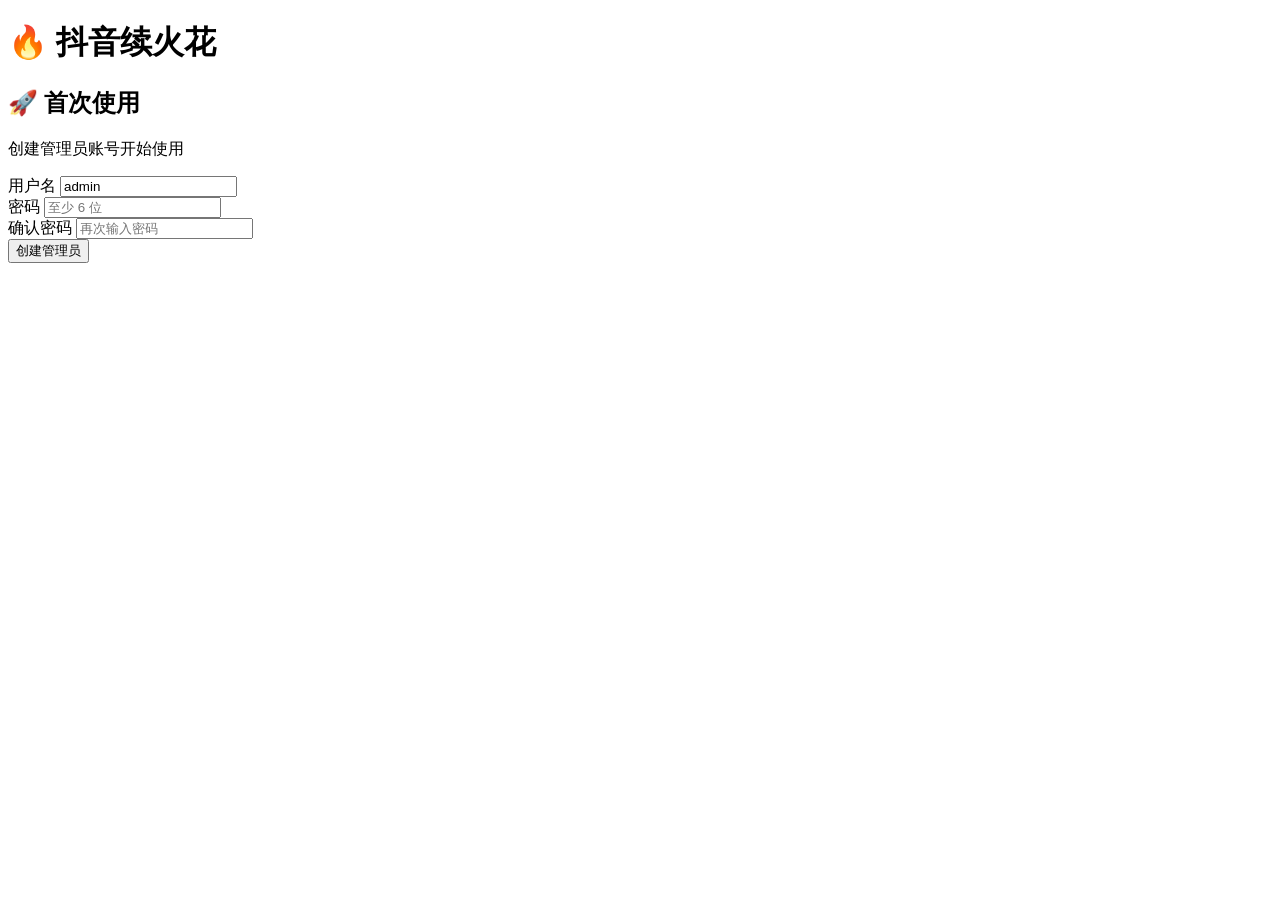
==== app/static/init.html @ 51f381ff "feat: 抖音自动续火花管理面板 v1.0 基于 FastAPI + SQLite + Playwright 的抖音续火花管理面板  - 多账号管理（Cookie-Editor 导入） - 多好友续" ====
<!DOCTYPE html>
<html lang="zh-CN">
<head>
    <meta charset="UTF-8">
    <meta name="viewport" content="width=device-width, initial-scale=1.0">
    <title>初始化 - 抖音续火花管理面板</title>
    <link rel="stylesheet" href="/style.css">
</head>
<body>
    <div id="app">
        <header class="header">
            <div class="header-left">
                <h1>🔥 抖音续火花</h1>
            </div>
        </header>

        <div class="container">
            <div class="login-container">
                <div class="login-box">
                    <h2>🚀 首次使用</h2>
                    <p class="login-subtitle">创建管理员账号开始使用</p>
                    <div class="form-group">
                        <label>用户名</label>
                        <input type="text" id="init-username" value="admin" placeholder="管理员用户名">
                    </div>
                    <div class="form-group">
                        <label>密码</label>
                        <input type="password" id="init-password" placeholder="至少 6 位">
                    </div>
                    <div class="form-group">
                        <label>确认密码</label>
                        <input type="password" id="init-password2" placeholder="再次输入密码">
                    </div>
                    <button class="btn btn-primary btn-block" onclick="doInit()">创建管理员</button>
                    <p id="init-error" class="error-msg"></p>
                </div>
            </div>
        </div>
    </div>

    <!-- 提示框 -->
    <div id="toast" class="toast"></div>

    <script>
        function $(sel) { return document.querySelector(sel); }

        function showToast(msg, type = 'info') {
            const toast = $('#toast');
            toast.textContent = msg;
            toast.className = `toast toast-${type} show`;
            setTimeout(() => toast.classList.remove('show'), 3000);
        }

        async function api(path, opts = {}) {
            const res = await fetch(path, {
                headers: { 'Content-Type': 'application/json' },
                ...opts,
            });
            const data = await res.json().catch(() => ({}));
            if (!res.ok) {
                throw new Error(data.detail || `请求失败 (${res.status})`);
            }
            return data;
        }

        async function doInit() {
            const username = $('#init-username').value.trim();
            const password = $('#init-password').value;
            const password2 = $('#init-password2').value;
            
            if (!username) return $('#init-error').textContent = '请输入用户名';
            if (password.length < 6) return $('#init-error').textContent = '密码至少 6 位';
            if (password !== password2) return $('#init-error').textContent = '两次密码不一致';
            
            try {
                await api('/api/auth/init', {
                    method: 'POST',
                    body: JSON.stringify({ username, password }),
                });
                window.location.href = '/';
            } catch (e) {
                $('#init-error').textContent = e.message;
            }
        }

        // 回车提交
        $('#init-password2').addEventListener('keypress', e => {
            if (e.key === 'Enter') doInit();
        });
    </script>
</body>
</html>
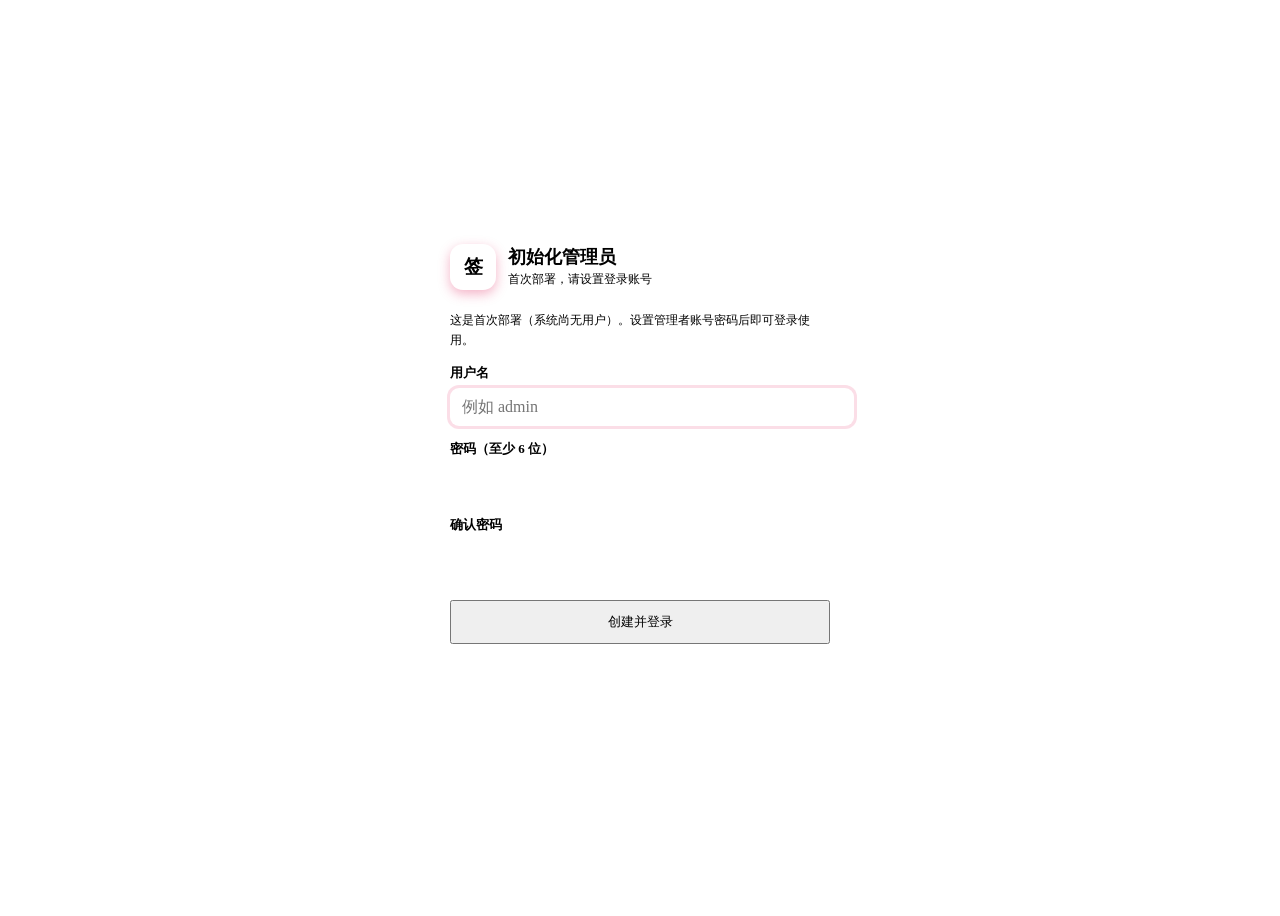
==== commit a64045ce: "fix: 修复CSS加载问题，端口改为8001，UI仿照微博签到 - 修复CSS无法正确加载的问题（style.css复制自微博签到） - 应用端口从8000改为8001 - UI整体仿照微博签到管理" ====
--- a/app/static/init.html
+++ b/app/static/init.html
@@ -1,92 +1,64 @@
-<!DOCTYPE html>
+<!doctype html>
 <html lang="zh-CN">
 <head>
-    <meta charset="UTF-8">
-    <meta name="viewport" content="width=device-width, initial-scale=1.0">
-    <title>初始化 - 抖音续火花管理面板</title>
-    <link rel="stylesheet" href="/style.css">
+  <meta charset="utf-8" />
+  <meta name="viewport" content="width=device-width, initial-scale=1" />
+  <title>初始化 · 微博签到管理面板</title>
+  <link rel="stylesheet" href="/style.css" />
+  <style>
+    .login-wrap{min-height:100vh;display:flex;align-items:center;justify-content:center;background:var(--bg)}
+    .login-card{width:380px;max-width:92vw;background:var(--surface);border:1px solid var(--line);border-radius:18px;padding:34px 30px;box-shadow:var(--shadow)}
+    .login-brand{display:flex;align-items:center;gap:12px;margin-bottom:20px}
+    .login-brand .logo{width:46px;height:46px;border-radius:13px;display:grid;place-items:center;background:var(--accent);color:var(--accent-ink);font-weight:800;font-size:19px;box-shadow:0 4px 12px rgba(224,36,94,.35)}
+    .login-brand h1{margin:0;font-size:18px}
+    .login-brand p{margin:2px 0 0;color:var(--muted);font-size:12px}
+    .login-card label{display:block;font-size:13px;color:var(--muted);font-weight:600;margin:14px 0 6px}
+    .login-card input{width:100%;padding:10px 12px;border:1px solid var(--line);border-radius:9px;background:var(--surface-2);color:var(--ink);font:inherit;outline:none}
+    .login-card input:focus{border-color:var(--accent);box-shadow:0 0 0 3px rgba(224,36,94,.15)}
+    .login-card .btn{width:100%;margin-top:22px;padding:11px}
+    .login-err{color:var(--danger);font-size:13px;margin-top:10px;min-height:18px}
+    .init-hero{font-size:12px;color:var(--muted);line-height:1.7;margin:0 0 6px}
+  </style>
 </head>
 <body>
-    <div id="app">
-        <header class="header">
-            <div class="header-left">
-                <h1>🔥 抖音续火花</h1>
-            </div>
-        </header>
-
-        <div class="container">
-            <div class="login-container">
-                <div class="login-box">
-                    <h2>🚀 首次使用</h2>
-                    <p class="login-subtitle">创建管理员账号开始使用</p>
-                    <div class="form-group">
-                        <label>用户名</label>
-                        <input type="text" id="init-username" value="admin" placeholder="管理员用户名">
-                    </div>
-                    <div class="form-group">
-                        <label>密码</label>
-                        <input type="password" id="init-password" placeholder="至少 6 位">
-                    </div>
-                    <div class="form-group">
-                        <label>确认密码</label>
-                        <input type="password" id="init-password2" placeholder="再次输入密码">
-                    </div>
-                    <button class="btn btn-primary btn-block" onclick="doInit()">创建管理员</button>
-                    <p id="init-error" class="error-msg"></p>
-                </div>
-            </div>
-        </div>
+<div class="login-wrap">
+  <form class="login-card" id="initForm">
+    <div class="login-brand">
+      <div class="logo">签</div>
+      <div>
+        <h1>初始化管理员</h1>
+        <p>首次部署，请设置登录账号</p>
+      </div>
     </div>
-
-    <!-- 提示框 -->
-    <div id="toast" class="toast"></div>
-
-    <script>
-        function $(sel) { return document.querySelector(sel); }
-
-        function showToast(msg, type = 'info') {
-            const toast = $('#toast');
-            toast.textContent = msg;
-            toast.className = `toast toast-${type} show`;
-            setTimeout(() => toast.classList.remove('show'), 3000);
-        }
-
-        async function api(path, opts = {}) {
-            const res = await fetch(path, {
-                headers: { 'Content-Type': 'application/json' },
-                ...opts,
-            });
-            const data = await res.json().catch(() => ({}));
-            if (!res.ok) {
-                throw new Error(data.detail || `请求失败 (${res.status})`);
-            }
-            return data;
-        }
-
-        async function doInit() {
-            const username = $('#init-username').value.trim();
-            const password = $('#init-password').value;
-            const password2 = $('#init-password2').value;
-            
-            if (!username) return $('#init-error').textContent = '请输入用户名';
-            if (password.length < 6) return $('#init-error').textContent = '密码至少 6 位';
-            if (password !== password2) return $('#init-error').textContent = '两次密码不一致';
-            
-            try {
-                await api('/api/auth/init', {
-                    method: 'POST',
-                    body: JSON.stringify({ username, password }),
-                });
-                window.location.href = '/';
-            } catch (e) {
-                $('#init-error').textContent = e.message;
-            }
-        }
-
-        // 回车提交
-        $('#init-password2').addEventListener('keypress', e => {
-            if (e.key === 'Enter') doInit();
-        });
-    </script>
+    <p class="init-hero">这是首次部署（系统尚无用户）。设置管理者账号密码后即可登录使用。</p>
+    <label>用户名</label>
+    <input type="text" id="username" autocomplete="off" required autofocus placeholder="例如 admin" />
+    <label>密码（至少 6 位）</label>
+    <input type="password" id="password" autocomplete="new-password" required />
+    <label>确认密码</label>
+    <input type="password" id="password2" autocomplete="new-password" required />
+    <button class="btn btn-primary" type="submit" id="initBtn">创建并登录</button>
+    <div class="login-err" id="err"></div>
+  </form>
+</div>
+<script>
+const form = document.getElementById('initForm'), err = document.getElementById('err'), btn = document.getElementById('initBtn');
+form.addEventListener('submit', async e => {
+  e.preventDefault();
+  err.textContent = '';
+  const u = username.value.trim(), p1 = password.value, p2 = password2.value;
+  if (u.length < 2) { err.textContent='用户名至少 2 个字符'; return; }
+  if (p1.length < 6) { err.textContent='密码至少 6 位'; return; }
+  if (p1 !== p2) { err.textContent='两次密码不一致'; return; }
+  btn.disabled = true; btn.textContent = '创建中…';
+  try {
+    const r = await fetch('/api/auth/init', {method:'POST', headers:{'Content-Type':'application/json'}, body: JSON.stringify({username:u, password:p1})});
+    if (r.redirected) { location.href = r.url; return; }
+    const d = await r.json();
+    if (!r.ok) { err.textContent = d.detail || '初始化失败'; btn.disabled=false; btn.textContent='创建并登录'; return; }
+    location.href = '/';
+  } catch(ex) { err.textContent='网络错误：'+ex; btn.disabled=false; btn.textContent='创建并登录'; }
+});
+</script>
 </body>
 </html>
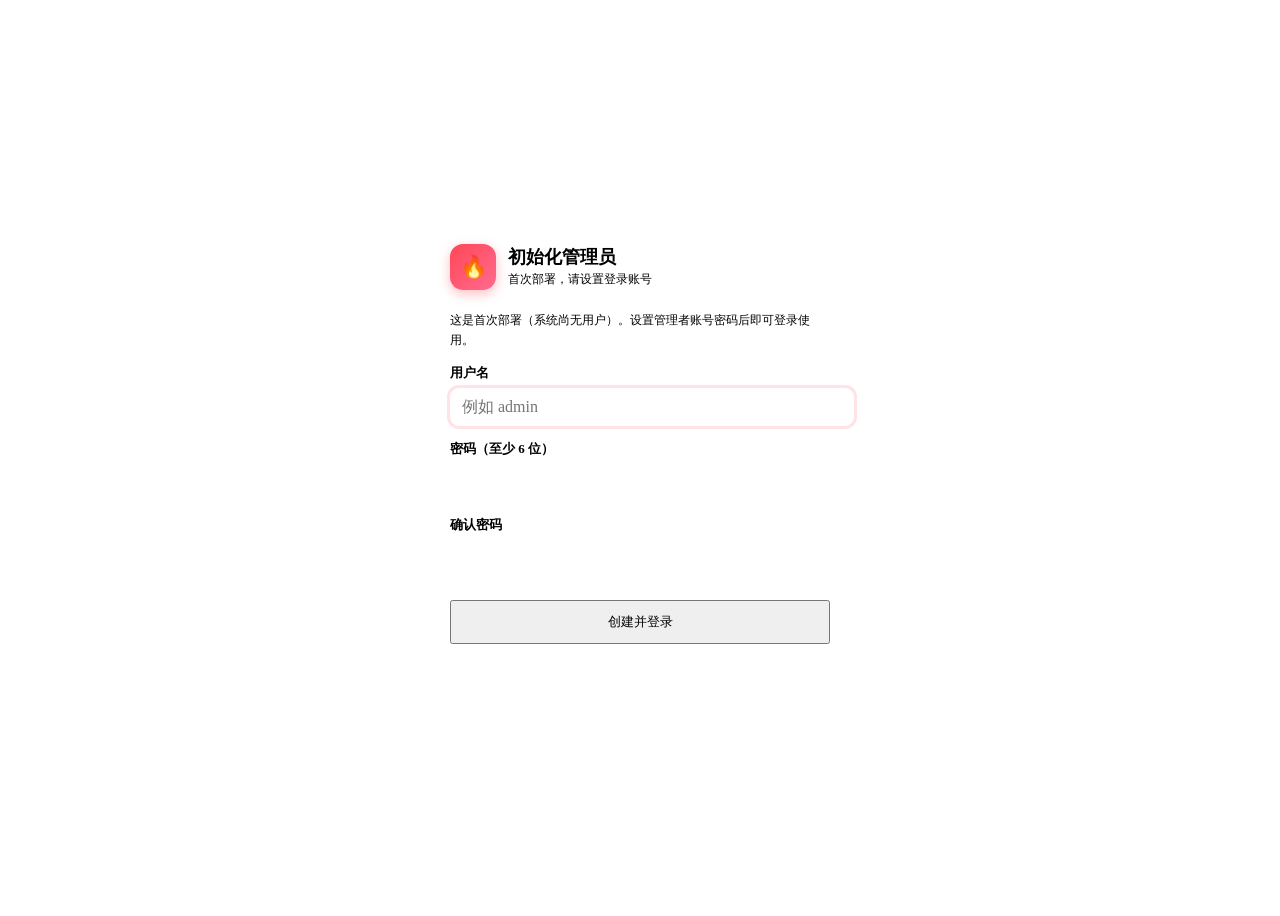
==== commit 7b739e59: "fix: 端口统一8001，完善初始化页面，同步README - 端口统一改为8001（Dockerfile EXPOSE + docker-compose + README） - 首次访问初始化页面" ====
--- a/app/static/init.html
+++ b/app/static/init.html
@@ -3,18 +3,18 @@
 <head>
   <meta charset="utf-8" />
   <meta name="viewport" content="width=device-width, initial-scale=1" />
-  <title>初始化 · 微博签到管理面板</title>
+  <title>初始化 · 抖音续火花管理面板</title>
   <link rel="stylesheet" href="/style.css" />
   <style>
     .login-wrap{min-height:100vh;display:flex;align-items:center;justify-content:center;background:var(--bg)}
     .login-card{width:380px;max-width:92vw;background:var(--surface);border:1px solid var(--line);border-radius:18px;padding:34px 30px;box-shadow:var(--shadow)}
     .login-brand{display:flex;align-items:center;gap:12px;margin-bottom:20px}
-    .login-brand .logo{width:46px;height:46px;border-radius:13px;display:grid;place-items:center;background:var(--accent);color:var(--accent-ink);font-weight:800;font-size:19px;box-shadow:0 4px 12px rgba(224,36,94,.35)}
+    .login-brand .logo{width:46px;height:46px;border-radius:13px;display:grid;place-items:center;background:linear-gradient(135deg,#ff4757,#ff6b8f);color:#fff;font-weight:800;font-size:22px;box-shadow:0 4px 12px rgba(255,71,87,.35)}
     .login-brand h1{margin:0;font-size:18px}
     .login-brand p{margin:2px 0 0;color:var(--muted);font-size:12px}
     .login-card label{display:block;font-size:13px;color:var(--muted);font-weight:600;margin:14px 0 6px}
     .login-card input{width:100%;padding:10px 12px;border:1px solid var(--line);border-radius:9px;background:var(--surface-2);color:var(--ink);font:inherit;outline:none}
-    .login-card input:focus{border-color:var(--accent);box-shadow:0 0 0 3px rgba(224,36,94,.15)}
+    .login-card input:focus{border-color:var(--accent);box-shadow:0 0 0 3px rgba(255,71,87,.15)}
     .login-card .btn{width:100%;margin-top:22px;padding:11px}
     .login-err{color:var(--danger);font-size:13px;margin-top:10px;min-height:18px}
     .init-hero{font-size:12px;color:var(--muted);line-height:1.7;margin:0 0 6px}
@@ -24,7 +24,7 @@
 <div class="login-wrap">
   <form class="login-card" id="initForm">
     <div class="login-brand">
-      <div class="logo">签</div>
+      <div class="logo">🔥</div>
       <div>
         <h1>初始化管理员</h1>
         <p>首次部署，请设置登录账号</p>
